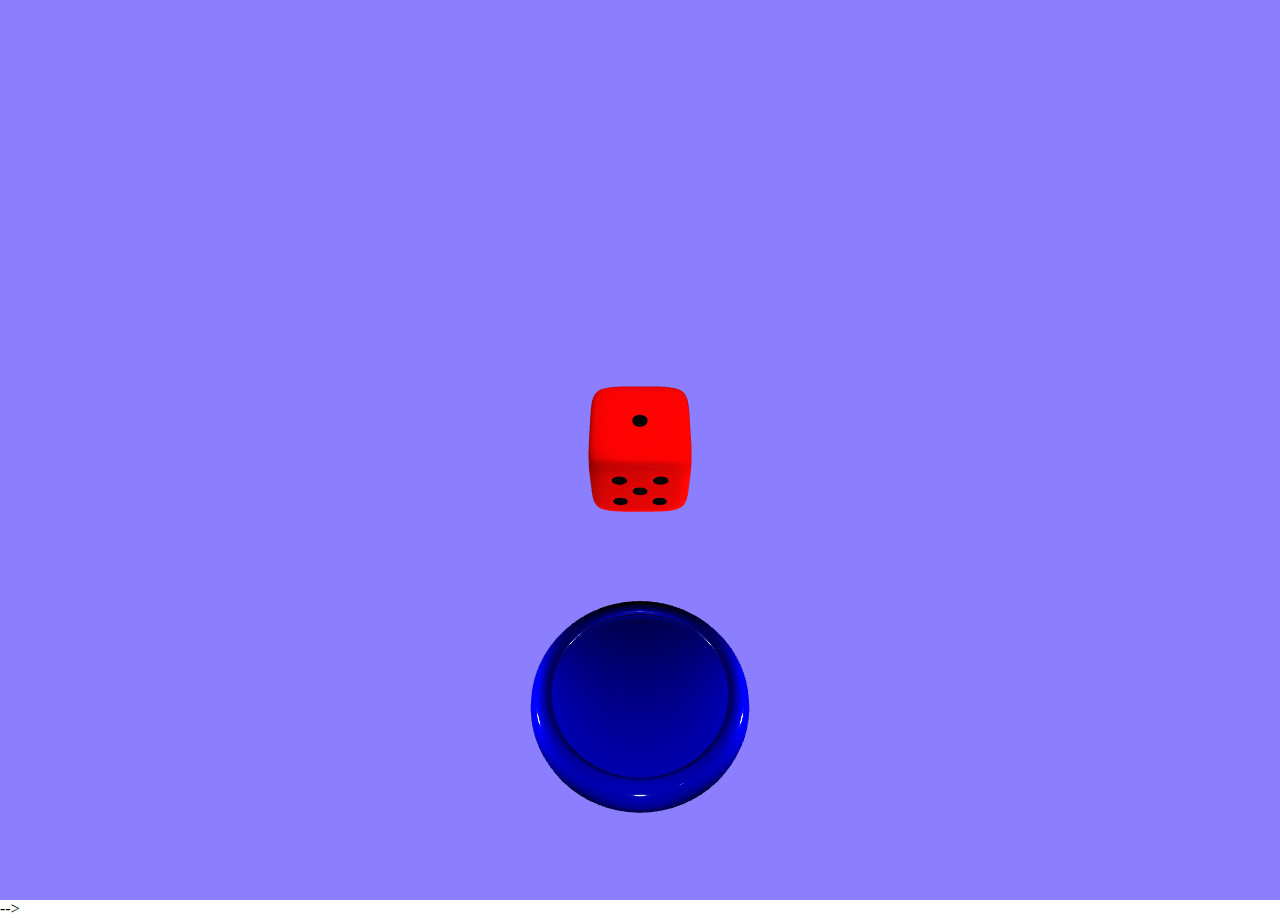
==== index.html @ f96b1fe7 "Creation of the tray with the BLENDER software.Set up the stage with ambient lights.Raycaster progra" ====
<!DOCTYPE html>
<html lang="fr">

<head>
    <meta charset="UTF-8">
    <meta http-equiv="X-UA-Compatible" content="IE=edge">
    <meta name="viewport" content="width=device-width, initial-scale=1.0">
    <link rel="shortcut icon" href="favicon.ico" type="image/x-icon">
    <title>Toto dice games</title>
    <link rel="stylesheet" href="style.css">

</head>
<div id="player1">

</div>
<div id="player2"></div>
<!-- <button id="bouton">ROLL DICE</button> -->
<!-- <div class="carrer carrer3"></div> -->

<div class="box">
    <canvas id="canvas"></canvas>
</div>


<audio class="audio" src="resources\sound\Dice-roll-MP3.mp3"></audio>
<audio class="audio" src="resources\sound\TOONBoingCartoon-MP3.mp3"></audio>
<audio class="audio" src="resources\sound\poin-poin-poiiiiiiin-MP3.mp3"></audio>
<audio class="audio" src="resources\sound\switch-players-MP3.mp3"></audio>


<source class="myAudio" src="resources\sound\Dice-roll-MP3.mp3" type="audio/ogg"> -->

<!-- Three.js library -->
<script src="resources\ThreeJs\three.min.js"></script>
<!-- GLTFLoader.js source -->
<script src="resources\ThreeJs\GLTFLoader.js"></script>
<!-- GUI pour contrôler les objets et avoir la reference position source -->
<script src="resources\Dat_control\dat.gui.min.js"></script>
<!-- GSAP Animation control -->
<script src="resources\JqueryJs\gsap.min.js"></script>
<script src="resources\JqueryJs\CustomEase.min.js"></script>
<!-- programme Jquery -->
<script src="resources\JqueryJs\Jquery.min.js"></script>
<!-- programme Jquery.Velocity -->
<script src="resources\JqueryJs\velocity.min.js"></script>
<!-- programme Jquery.Velocity.ui -->
<script src="resources\JqueryJs\velocity.ui.min.js"></script>
<!-- programme JavaScript -->
<script src="main.js"></script>

</body>

</html>
---- style.css ----
body {
    margin: 0;
    overflow: hidden;
}

.box {
    display: flex;
    justify-content: center;
    align-items: center;
    width: 100vw;
    height: 100vh;
    background: rgb(140, 127, 255);
}


/* #canvas {
    border-radius: 50%;
    background: rgb(90, 0, 78);
    transform: rotateY(75deg);
} */

#bouton {
    position: absolute;
    bottom: 0.5em;
    left: 0.5em;
    width: 3.5em;
    height: auto;
    padding: 0.5em;
    border-radius: 1.2em;
    font-size: 2em;
    background-color: blanchedalmond;
    color: rgb(0, 0, 161);
}

#bouton:hover {
    background-color: rgb(255, 196, 107);
    transition: 0.8s;
}

.carrer {
    position: absolute;
    top: 5em;
    left: 5em;
    background-color: #40e22b;
    width: 5em;
    height: 5em;
}

.carrer2 {
    position: absolute;
    top: 5em;
    left: 5em;
    background-color: #e22bd3;
    width: 5em;
    height: 5em;
}
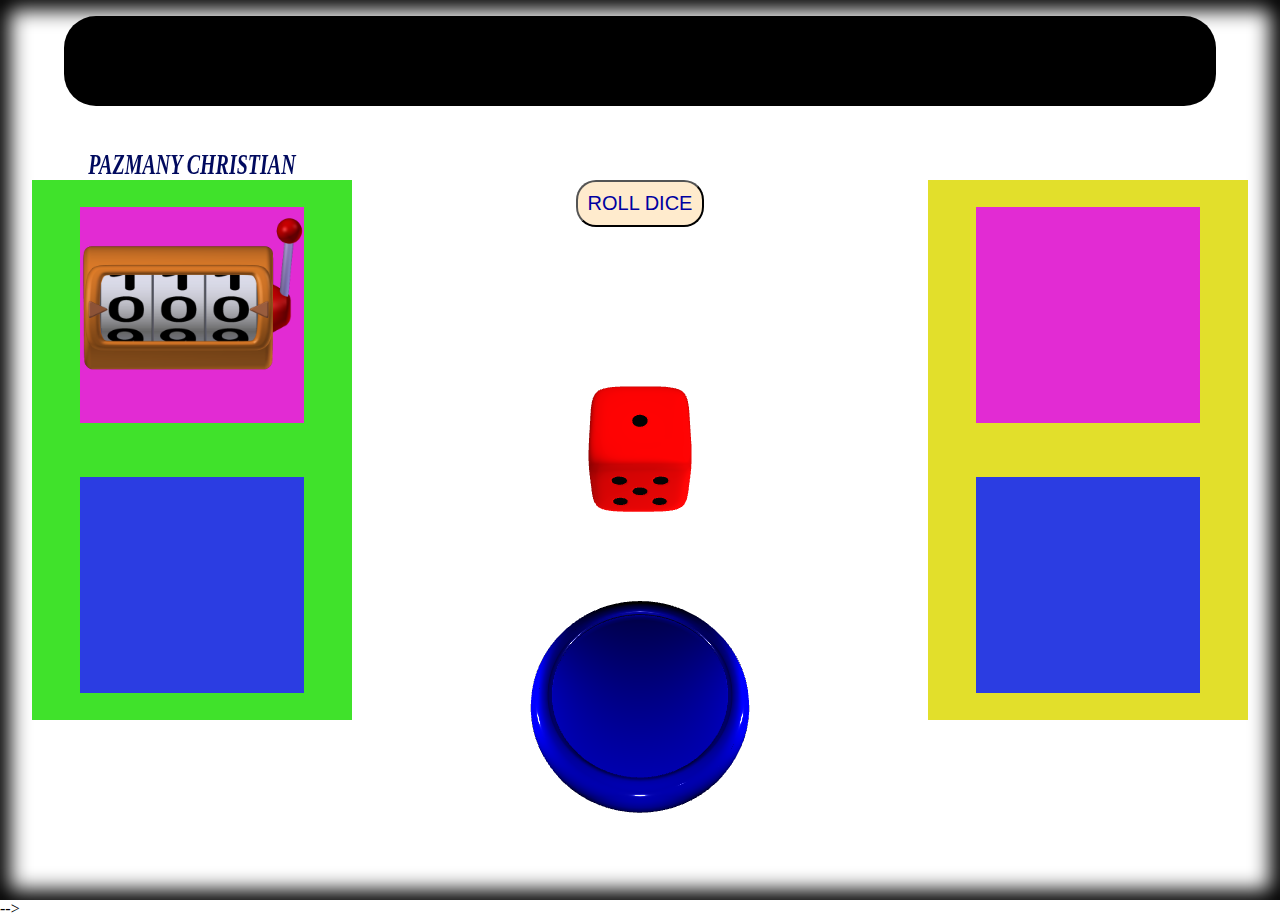
==== commit c4cb53db: "Creation of the gif file for the jackpot animation." ====
--- a/index.html
+++ b/index.html
@@ -10,15 +10,30 @@
     <link rel="stylesheet" href="style.css">
 
 </head>
-<div id="player1">
+<div class="box">
+    <div class="header"></div>
+    <div id="player1">
+        <div id="total1">
+            <p>PAZMANY CHRISTIAN</p>
+            <img id="numberPl1" src="image\Image 000.png">
+            <img id="startPl1" src="image\Image.png">
+        </div>
 
-</div>
-<div id="player2"></div>
-<!-- <button id="bouton">ROLL DICE</button> -->
-<!-- <div class="carrer carrer3"></div> -->
+        <div id="cumule1"></div>
 
-<div class="box">
+    </div>
+    <div id="player2">
+        <div id="total2"><img id="animFix" src=""></div>
+        <div id="cumule2"></div>
+    </div>
+
+    <div class="btn">
+        <button id="bouton">ROLL DICE</button>
+    </div>
+
     <canvas id="canvas"></canvas>
+
+
 </div>
 
 
@@ -26,9 +41,15 @@
 <audio class="audio" src="resources\sound\TOONBoingCartoon-MP3.mp3"></audio>
 <audio class="audio" src="resources\sound\poin-poin-poiiiiiiin-MP3.mp3"></audio>
 <audio class="audio" src="resources\sound\switch-players-MP3.mp3"></audio>
+<audio class="audio" src="resources\sound\mechanismEngaged.mp3"></audio>
+<audio class="audio" src="resources\sound\mechanismRolling.mp3"></audio>
+<audio class="audio" src="resources\sound\mechanismLocks.mp3"></audio>
+
 
 
 <source class="myAudio" src="resources\sound\Dice-roll-MP3.mp3" type="audio/ogg"> -->
+
+
 
 <!-- Three.js library -->
 <script src="resources\ThreeJs\three.min.js"></script>
--- a/style.css
+++ b/style.css
@@ -1,6 +1,7 @@
 body {
+    overflow: hidden;
     margin: 0;
-    overflow: hidden;
+    padding: 0;
 }
 
 .box {
@@ -9,34 +10,160 @@
     align-items: center;
     width: 100vw;
     height: 100vh;
-    background: rgb(140, 127, 255);
+    box-shadow: inset 0px 0px 20px 10px #000000;
+}
+
+.header {
+    position: absolute;
+    top: 1em;
+    width: 90%;
+    height: 10%;
+    border-radius: 2em;
+    background-color: black;
+}
+
+#canvas {
+    /* position: absolute; */
+    /* bottom: 0%; */
+}
+
+.animationBox {
+    position: absolute;
+    left: -10%;
+    background-color: #40e22b;
+}
+
+#player1,
+#player2 {
+    display: flex;
+    flex-direction: column;
+    justify-content: space-around;
+    align-items: center;
+    position: absolute;
+    top: 20%;
+    width: 25%;
+    height: 60%;
+}
+
+#animAct {}
+
+#numberPl1 {
+    position: absolute;
+    z-index: 2;
+    max-width: 70%;
+    max-height: 70%;
+    margin: 0;
+    padding: 0;
+}
+
+#startPl1 {
+    position: absolute;
+    z-index: 1;
+    max-width: 70%;
+    max-height: 70%;
+    margin: 0;
+    padding: 0;
 }
 
 
-/* #canvas {
-    border-radius: 50%;
-    background: rgb(90, 0, 78);
-    transform: rotateY(75deg);
+/* #animPl1 {
+    position: absolute;
+    z-index: 0;
+    max-width: 70%;   
+    max-height: 70%;  
+    margin: 0; 
+    padding: 0;
 } */
 
+p {
+    position: absolute;
+    /* z-index: 2;  */
+    top: -5%;
+    font-style: italic;
+    font-weight: 900;
+    /* background-color: #2b3de2; */
+    text-align: center;
+    color: #010a5e;
+    margin: 0;
+    padding: 0;
+    font-size: clamp(1px, 3vw, 20px);
+    transform: scaleY(1.5);
+}
+
+#player1 {
+    left: 2em;
+    background: #40e22b;
+}
+
+#total1,
+#total2 {
+    display: flex;
+    flex-direction: column;
+    justify-content: center;
+    align-items: center;
+    background-color: #e22bd3;
+    width: 70%;
+    height: 40%;
+}
+
+#cumule1,
+#cumule2 {
+    background-color: #2b3de2;
+    width: 70%;
+    height: 40%;
+}
+
+
+/* .total2 {
+    width: 100%;
+    height: 100%;
+    background-position: center;
+    background-size: contain;
+    background-repeat: no-repeat;
+} */
+
+.total1 {
+    background-color: #010a5e;
+    box-sizing: content-box;
+    width: 100%;
+}
+
+#total2 {
+    /* background-image: url("image/Image 000.png"); */
+    background-size: 100%;
+    background-repeat: no-repeat;
+}
+
+
+}
+#cumule1 {}
+#cumule2 {}
+#player2 {
+    right: 2em;
+    background: #e2df2b;
+    /* position: absolute; */
+    /* top: 2em; */
+    /* width: 30%;
+    height: 50%;  */
+}
+.btn {
+    position: absolute;
+    top: 20%;
+    /* border: black solid 0.2em;
+    background-color: #e22bd3; */
+}
 #bouton {
-    position: absolute;
-    bottom: 0.5em;
-    left: 0.5em;
-    width: 3.5em;
-    height: auto;
+    border-radius: 1em;
     padding: 0.5em;
-    border-radius: 1.2em;
-    font-size: 2em;
+    font-size: clamp(1px, 3vw, 20px);
     background-color: blanchedalmond;
     color: rgb(0, 0, 161);
 }
 
-#bouton:hover {
+/* #bouton:hover {
     background-color: rgb(255, 196, 107);
     transition: 0.8s;
-}
-
+} */
 .carrer {
     position: absolute;
     top: 5em;
@@ -44,8 +171,8 @@
     background-color: #40e22b;
     width: 5em;
     height: 5em;
+    visibility: hidden;
 }
-
 .carrer2 {
     position: absolute;
     top: 5em;
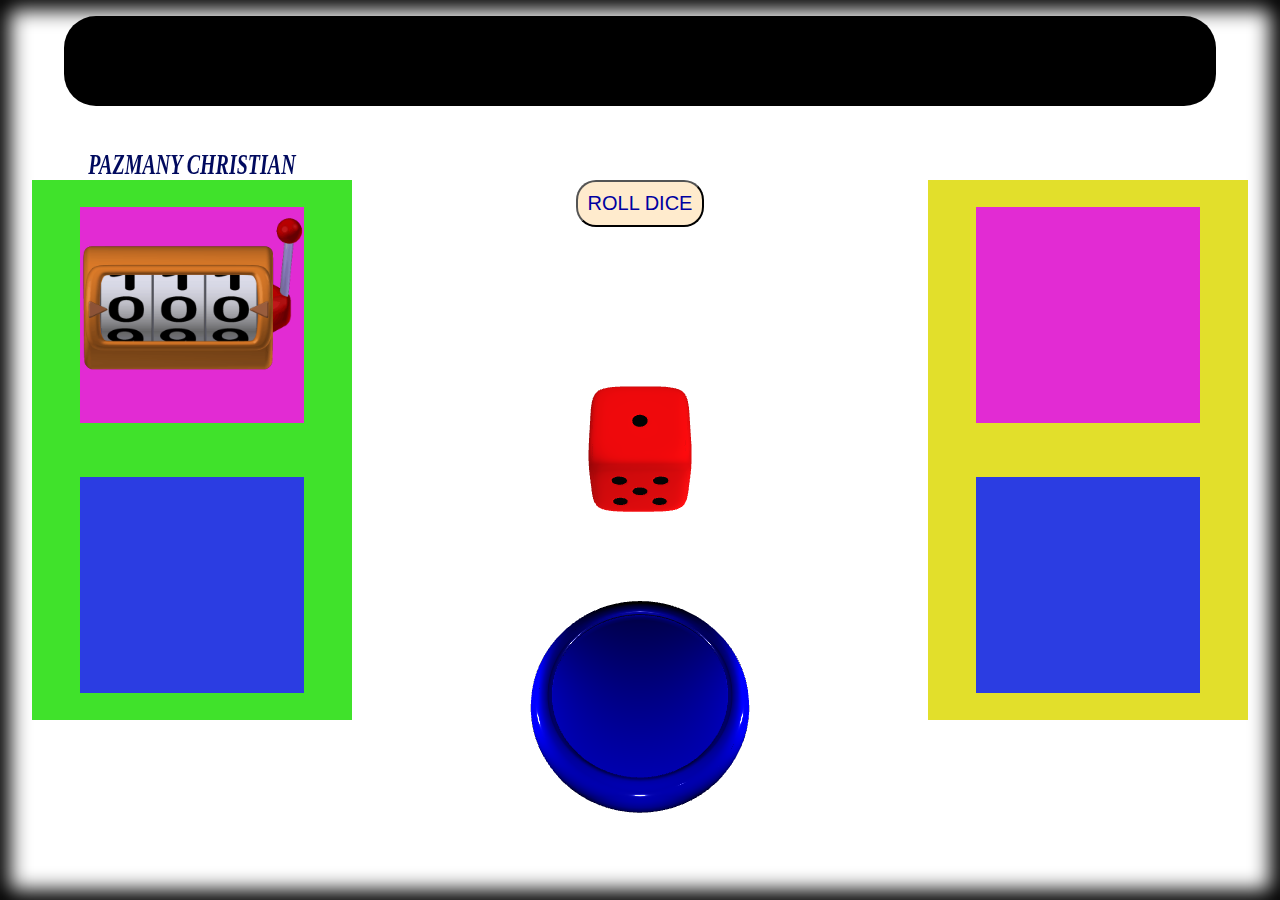
==== commit 75acaeeb: "Javascript programming for synchronizing the jackpot animation" ====
--- a/index.html
+++ b/index.html
@@ -5,69 +5,56 @@
     <meta charset="UTF-8">
     <meta http-equiv="X-UA-Compatible" content="IE=edge">
     <meta name="viewport" content="width=device-width, initial-scale=1.0">
-    <link rel="shortcut icon" href="favicon.ico" type="image/x-icon">
+    <link rel="shortcut icon" href="flavicon.png" type="image/x-icon">
     <title>Toto dice games</title>
     <link rel="stylesheet" href="style.css">
+</head>
 
-</head>
-<div class="box">
-    <div class="header"></div>
-    <div id="player1">
-        <div id="total1">
-            <p>PAZMANY CHRISTIAN</p>
-            <img id="numberPl1" src="image\Image 000.png">
-            <img id="startPl1" src="image\Image.png">
+<body>
+
+    <div class="box">
+        <div class="header"></div>
+        <div id="player1">
+            <div id="total1">
+                <p>PAZMANY CHRISTIAN</p>
+                <img id="numberPl1" src="image\Image 000.png">
+                <img id="startPl1" src="image\Image.png">
+            </div>
+
+            <div id="cumule1"></div>
+
+        </div>
+        <div id="player2">
+            <div id="total2"><img id="animFix" src=""></div>
+            <div id="cumule2"></div>
         </div>
 
-        <div id="cumule1"></div>
+        <div class="btn">
+            <button id="bouton">ROLL DICE</button>
+        </div>
+
+        <canvas id="canvas"></canvas>
+
 
     </div>
-    <div id="player2">
-        <div id="total2"><img id="animFix" src=""></div>
-        <div id="cumule2"></div>
-    </div>
-
-    <div class="btn">
-        <button id="bouton">ROLL DICE</button>
-    </div>
-
-    <canvas id="canvas"></canvas>
 
 
-</div>
+    <audio class="audio" src="sound\Dice-roll-MP3.mp3"></audio>
+    <audio class="audio" src="sound\TOONBoingCartoon-MP3.mp3"></audio>
+    <audio class="audio" src="sound\poin-poin-poiiiiiiin-MP3.mp3"></audio>
+    <audio class="audio" src="sound\switch-players-MP3.mp3"></audio>
+    <audio class="audio" src="sound\mechanismEngaged.mp3"></audio>
+    <audio class="audio" src="sound\mechanismRolling.mp3"></audio>
+    <audio class="audio" src="sound\mechanismLocks.mp3"></audio>
 
-
-<audio class="audio" src="resources\sound\Dice-roll-MP3.mp3"></audio>
-<audio class="audio" src="resources\sound\TOONBoingCartoon-MP3.mp3"></audio>
-<audio class="audio" src="resources\sound\poin-poin-poiiiiiiin-MP3.mp3"></audio>
-<audio class="audio" src="resources\sound\switch-players-MP3.mp3"></audio>
-<audio class="audio" src="resources\sound\mechanismEngaged.mp3"></audio>
-<audio class="audio" src="resources\sound\mechanismRolling.mp3"></audio>
-<audio class="audio" src="resources\sound\mechanismLocks.mp3"></audio>
-
-
-
-<source class="myAudio" src="resources\sound\Dice-roll-MP3.mp3" type="audio/ogg"> -->
-
-
-
-<!-- Three.js library -->
-<script src="resources\ThreeJs\three.min.js"></script>
-<!-- GLTFLoader.js source -->
-<script src="resources\ThreeJs\GLTFLoader.js"></script>
-<!-- GUI pour contrôler les objets et avoir la reference position source -->
-<script src="resources\Dat_control\dat.gui.min.js"></script>
-<!-- GSAP Animation control -->
-<script src="resources\JqueryJs\gsap.min.js"></script>
-<script src="resources\JqueryJs\CustomEase.min.js"></script>
-<!-- programme Jquery -->
-<script src="resources\JqueryJs\Jquery.min.js"></script>
-<!-- programme Jquery.Velocity -->
-<script src="resources\JqueryJs\velocity.min.js"></script>
-<!-- programme Jquery.Velocity.ui -->
-<script src="resources\JqueryJs\velocity.ui.min.js"></script>
-<!-- programme JavaScript -->
-<script src="main.js"></script>
+    <!-- Three.js library -->
+    <script src="ThreeJs\three.min.js"></script>
+    <!-- GLTFLoader.js source -->
+    <script src="ThreeJs\GLTFLoader.min.js"></script>
+    <!-- GSAP Animation control -->
+    <script src="ThreeJs\gsap.min.js"></script>
+    <!-- programme JavaScript -->
+    <script src="main.js"></script>
 
 </body>
 
--- a/style.css
+++ b/style.css
@@ -134,10 +134,10 @@
     background-repeat: no-repeat;
 }
 
+#cumule1 {}
 
-}
-#cumule1 {}
 #cumule2 {}
+
 #player2 {
     right: 2em;
     background: #e2df2b;
@@ -146,12 +146,14 @@
     /* width: 30%;
     height: 50%;  */
 }
+
 .btn {
     position: absolute;
     top: 20%;
     /* border: black solid 0.2em;
     background-color: #e22bd3; */
 }
+
 #bouton {
     border-radius: 1em;
     padding: 0.5em;
@@ -160,10 +162,12 @@
     color: rgb(0, 0, 161);
 }
 
+
 /* #bouton:hover {
     background-color: rgb(255, 196, 107);
     transition: 0.8s;
 } */
+
 .carrer {
     position: absolute;
     top: 5em;
@@ -173,6 +177,7 @@
     height: 5em;
     visibility: hidden;
 }
+
 .carrer2 {
     position: absolute;
     top: 5em;
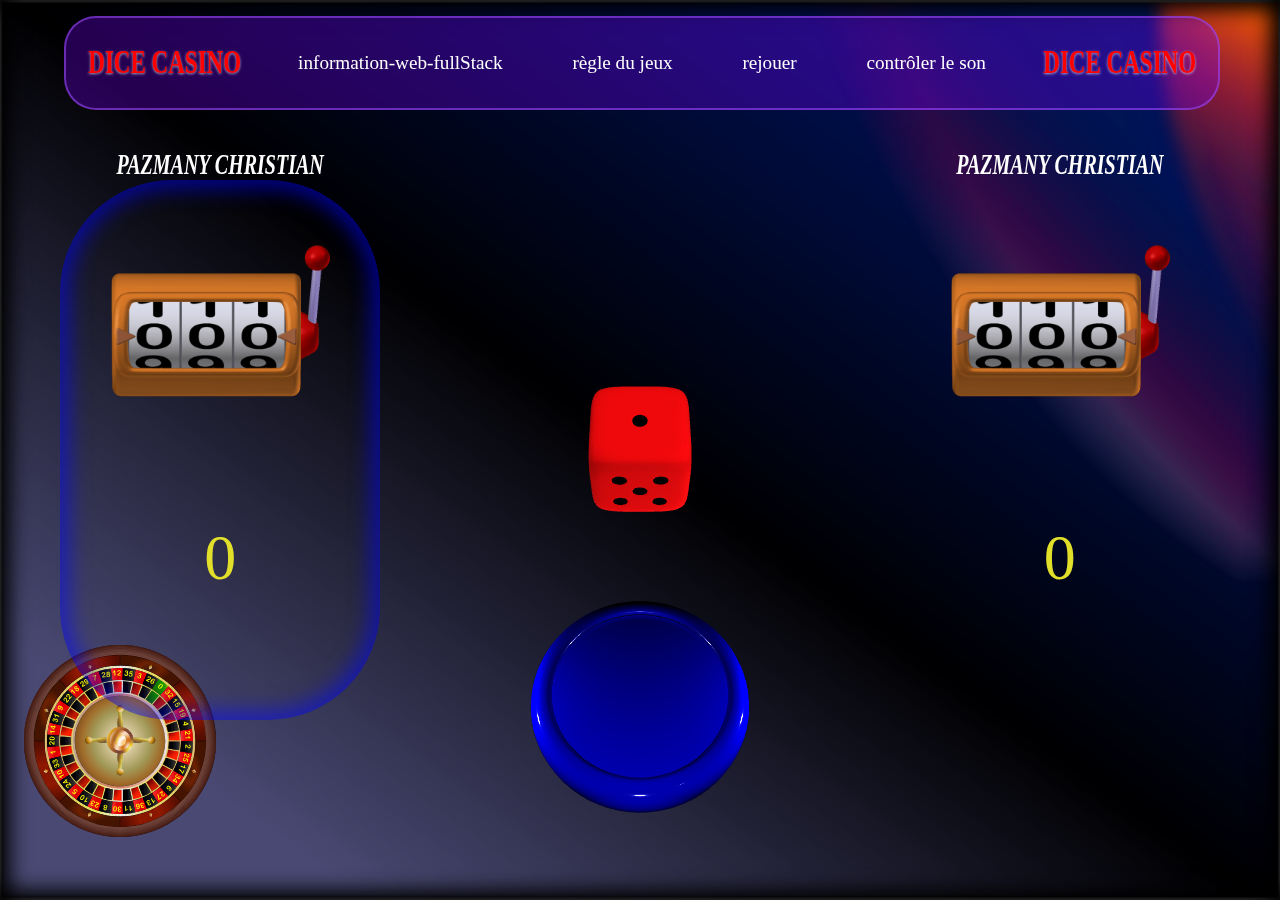
==== commit 16156a83: "Major modification in javascript programming read README.MD" ====
--- a/index.html
+++ b/index.html
@@ -7,36 +7,68 @@
     <meta name="viewport" content="width=device-width, initial-scale=1.0">
     <link rel="shortcut icon" href="flavicon.png" type="image/x-icon">
     <title>Toto dice games</title>
+    <link rel="preload" href="style.css" as="style">
+    <link rel="preload" href="main.js" as="script">
     <link rel="stylesheet" href="style.css">
+
 </head>
 
 <body>
+    <div class="container">
+        <div class="box">
+            <div class="header">
+                <lo class="header_lo">
+                    <li>DICE CASINO</li>
+                    <li>information-web-fullStack</li>
+                    <li>règle du jeux</li>
+                    <li>rejouer</li>
+                    <li>contrôler le son</li>
+                    <li>DICE CASINO</li>
+                </lo>
+            </div>
+            <div id="player1">
+                <div id="total1">
+                    <p class="name name1">PAZMANY CHRISTIAN</p>
+                    <img id="numberPl1" src="image\Image 000.png">
+                    <img id="startPl1" src="image\Image.png">
+                </div>
 
-    <div class="box">
-        <div class="header"></div>
-        <div id="player1">
-            <div id="total1">
-                <p>PAZMANY CHRISTIAN</p>
-                <img id="numberPl1" src="image\Image 000.png">
-                <img id="startPl1" src="image\Image.png">
+                <div id="cumulPL1">
+                    <div id="valuePL1"></div>
+                </div>
+
+            </div>
+            <div class="containerRoulette"><img class="roulette" src="vecteur\roulette_exterieur.svg" alt=""><img class="centre_roulette" src="vecteur\roulette_centre.svg" alt="">
             </div>
 
-            <div id="cumule1"></div>
+            <div id="focusPlay"></div>
 
+            <div id="player2">
+                <div id="total2">
+                    <p class="name name2">PAZMANY CHRISTIAN</p>
+                    <img id="numberPl2" src="image\Image 000.png">
+                    <img id="startPl2" src="image\Image.png">
+                </div>
+
+                <div id="cumulPL2">
+                    <div id="valuePL2"></div>
+                </div>
+            </div>
         </div>
-        <div id="player2">
-            <div id="total2"><img id="animFix" src=""></div>
-            <div id="cumule2"></div>
-        </div>
+        <!-- <div id="containerFocus">
+            <div id="focusPlay"></div>
+        </div> -->
 
-        <div class="btn">
+        <!-- <div class="btn">
             <button id="bouton">ROLL DICE</button>
-        </div>
+        </div> -->
 
         <canvas id="canvas"></canvas>
 
 
     </div>
+
+
 
 
     <audio class="audio" src="sound\Dice-roll-MP3.mp3"></audio>
@@ -51,10 +83,12 @@
     <script src="ThreeJs\three.min.js"></script>
     <!-- GLTFLoader.js source -->
     <script src="ThreeJs\GLTFLoader.min.js"></script>
+    <!-- GUI pour contrôler les objets et avoir la reference position source -->
+    <script src="ThreeJs\dat.gui.min.js"></script>
     <!-- GSAP Animation control -->
     <script src="ThreeJs\gsap.min.js"></script>
     <!-- programme JavaScript -->
-    <script src="main.js"></script>
+    <script src="main.js" defer></script>
 
 </body>
 
--- a/style.css
+++ b/style.css
@@ -4,50 +4,139 @@
     padding: 0;
 }
 
-.box {
+.container {
     display: flex;
     justify-content: center;
     align-items: center;
     width: 100vw;
     height: 100vh;
     box-shadow: inset 0px 0px 20px 10px #000000;
+    background-image: url("vecteur/fond.png");
+    background-repeat: no-repeat;
+    background-size: 100% 100%;
+}
+
+.box {
+    width: 100%;
+    height: 100%;
+}
+
+.containerRoulette {
+    position: absolute;
+    display: flex;
+    align-items: flex-end;
+    /* background-color: #40e22b; */
+    width: 100%;
+    height: 100%;
+}
+
+
+/* .centre_roulette:hover {
+    transform: scale(1.5) translate(30vw, -25vh);
+    transition:all 1s;
+}   */
+
+.roulette {
+    position: absolute;
+    width: 15vw;
+    height: 30vh;
+    margin: 1.5em;
+    /* opacity: 0.7;   */
+}
+
+.centre_roulette {
+    position: absolute;
+    width: 15vw;
+    height: 30vh;
+    margin: 1.5em;
 }
 
 .header {
     position: absolute;
+    margin: 0 5%;
+    display: flex;
+    align-items: center;
     top: 1em;
     width: 90%;
     height: 10%;
     border-radius: 2em;
-    background-color: black;
+    background-color: rgba(117, 0, 252, 0.315);
+    border: #9d4afc94 solid 0.15em;
+}
+
+.header_lo {
+    display: flex;
+    justify-content: space-around;
+    width: 100%;
+    color: #ffffff;
+    list-style: none;
+    font-size: 1.5vw;
+    /* font-style: italic;  */
+}
+
+.header_lo li:nth-child(1),
+:nth-child(6) {
+    transform: scale(1.2, 1.7);
+    font-weight: 900;
+    color: red;
+    text-shadow: #ffffffa8 0em 0.02em 0.1em;
 }
 
 #canvas {
-    /* position: absolute; */
-    /* bottom: 0%; */
+    margin: 0;
+    padding: 0;
 }
 
-.animationBox {
+#focusPlay {
     position: absolute;
-    left: -10%;
-    background-color: #40e22b;
+    display: flex;
+    left: 4.7vw;
+    z-index: 1;
+    border-radius: 7em;
+    box-shadow: inset 0px 0px 20px 10px #0004ff81;
+    /* box-shadow: inset 0px 0px 20px 10px #000000; */
+}
+
+.name {
+    position: absolute;
+    /* z-index: 2;  */
+    top: -5%;
+    font-style: italic;
+    font-weight: 900;
+    /* background-color: #2b3de2; */
+    text-align: center;
+    color: #ffffff;
+    margin: 0;
+    padding: 0;
+    font-size: clamp(1px, 3vw, 20px);
+    transform: scaleY(1.5);
 }
 
 #player1,
-#player2 {
+#player2,
+#focusPlay {
     display: flex;
     flex-direction: column;
-    justify-content: space-around;
+    justify-content: center;
     align-items: center;
     position: absolute;
     top: 20%;
-    width: 25%;
-    height: 60%;
+    width: 25vw;
+    height: 60vh;
 }
 
-#animAct {}
+#player1 {
+    left: 4.7vw;
+    /* background: #40e22b; */
+}
 
-#numberPl1 {
+#player2 {
+    right: 4.7vw;
+    /* background: #e2df2b; */
+}
+
+#numberPl1,
+#numberPl2 {
     position: absolute;
     z-index: 2;
     max-width: 70%;
@@ -56,7 +145,8 @@
     padding: 0;
 }
 
-#startPl1 {
+#startPl1,
+#startPl2 {
     position: absolute;
     z-index: 1;
     max-width: 70%;
@@ -65,93 +155,38 @@
     padding: 0;
 }
 
-
-/* #animPl1 {
-    position: absolute;
-    z-index: 0;
-    max-width: 70%;   
-    max-height: 70%;  
-    margin: 0; 
-    padding: 0;
-} */
-
-p {
-    position: absolute;
-    /* z-index: 2;  */
-    top: -5%;
-    font-style: italic;
-    font-weight: 900;
-    /* background-color: #2b3de2; */
-    text-align: center;
-    color: #010a5e;
-    margin: 0;
-    padding: 0;
-    font-size: clamp(1px, 3vw, 20px);
-    transform: scaleY(1.5);
-}
-
-#player1 {
-    left: 2em;
-    background: #40e22b;
-}
-
 #total1,
 #total2 {
     display: flex;
     flex-direction: column;
     justify-content: center;
     align-items: center;
-    background-color: #e22bd3;
+    /* background-color: #e22bd3; */
     width: 70%;
     height: 40%;
 }
 
-#cumule1,
-#cumule2 {
-    background-color: #2b3de2;
+#cumulPL1,
+#cumulPL2 {
+    display: flex;
+    justify-content: center;
+    align-items: center;
+    /* background-color: #2b3de2; */
     width: 70%;
     height: 40%;
 }
 
-
-/* .total2 {
-    width: 100%;
-    height: 100%;
-    background-position: center;
-    background-size: contain;
-    background-repeat: no-repeat;
-} */
-
-.total1 {
-    background-color: #010a5e;
-    box-sizing: content-box;
-    width: 100%;
-}
-
-#total2 {
-    /* background-image: url("image/Image 000.png"); */
-    background-size: 100%;
-    background-repeat: no-repeat;
-}
-
-#cumule1 {}
-
-#cumule2 {}
-
-#player2 {
-    right: 2em;
-    background: #e2df2b;
-    /* position: absolute; */
-    /* top: 2em; */
-    /* width: 30%;
-    height: 50%;  */
+#valuePL1,
+#valuePL2 {
+    font-size: 4em;
+    color: #e2df2b;
+    font-family: Georgia, "Times New Roman", Times, serif;
+    text-align: center;
 }
 
 .btn {
     position: absolute;
     top: 20%;
-    /* border: black solid 0.2em;
-    background-color: #e22bd3; */
 }
 
 #bouton {
@@ -160,29 +195,4 @@
     font-size: clamp(1px, 3vw, 20px);
     background-color: blanchedalmond;
     color: rgb(0, 0, 161);
-}
-
-
-/* #bouton:hover {
-    background-color: rgb(255, 196, 107);
-    transition: 0.8s;
-} */
-
-.carrer {
-    position: absolute;
-    top: 5em;
-    left: 5em;
-    background-color: #40e22b;
-    width: 5em;
-    height: 5em;
-    visibility: hidden;
-}
-
-.carrer2 {
-    position: absolute;
-    top: 5em;
-    left: 5em;
-    background-color: #e22bd3;
-    width: 5em;
-    height: 5em;
 }--- a/style.css
+++ b/style.css
@@ -4,50 +4,139 @@
     padding: 0;
 }
 
-.box {
+.container {
     display: flex;
     justify-content: center;
     align-items: center;
     width: 100vw;
     height: 100vh;
     box-shadow: inset 0px 0px 20px 10px #000000;
+    background-image: url("vecteur/fond.png");
+    background-repeat: no-repeat;
+    background-size: 100% 100%;
+}
+
+.box {
+    width: 100%;
+    height: 100%;
+}
+
+.containerRoulette {
+    position: absolute;
+    display: flex;
+    align-items: flex-end;
+    /* background-color: #40e22b; */
+    width: 100%;
+    height: 100%;
+}
+
+
+/* .centre_roulette:hover {
+    transform: scale(1.5) translate(30vw, -25vh);
+    transition:all 1s;
+}   */
+
+.roulette {
+    position: absolute;
+    width: 15vw;
+    height: 30vh;
+    margin: 1.5em;
+    /* opacity: 0.7;   */
+}
+
+.centre_roulette {
+    position: absolute;
+    width: 15vw;
+    height: 30vh;
+    margin: 1.5em;
 }
 
 .header {
     position: absolute;
+    margin: 0 5%;
+    display: flex;
+    align-items: center;
     top: 1em;
     width: 90%;
     height: 10%;
     border-radius: 2em;
-    background-color: black;
+    background-color: rgba(117, 0, 252, 0.315);
+    border: #9d4afc94 solid 0.15em;
+}
+
+.header_lo {
+    display: flex;
+    justify-content: space-around;
+    width: 100%;
+    color: #ffffff;
+    list-style: none;
+    font-size: 1.5vw;
+    /* font-style: italic;  */
+}
+
+.header_lo li:nth-child(1),
+:nth-child(6) {
+    transform: scale(1.2, 1.7);
+    font-weight: 900;
+    color: red;
+    text-shadow: #ffffffa8 0em 0.02em 0.1em;
 }
 
 #canvas {
-    /* position: absolute; */
-    /* bottom: 0%; */
+    margin: 0;
+    padding: 0;
 }
 
-.animationBox {
+#focusPlay {
     position: absolute;
-    left: -10%;
-    background-color: #40e22b;
+    display: flex;
+    left: 4.7vw;
+    z-index: 1;
+    border-radius: 7em;
+    box-shadow: inset 0px 0px 20px 10px #0004ff81;
+    /* box-shadow: inset 0px 0px 20px 10px #000000; */
+}
+
+.name {
+    position: absolute;
+    /* z-index: 2;  */
+    top: -5%;
+    font-style: italic;
+    font-weight: 900;
+    /* background-color: #2b3de2; */
+    text-align: center;
+    color: #ffffff;
+    margin: 0;
+    padding: 0;
+    font-size: clamp(1px, 3vw, 20px);
+    transform: scaleY(1.5);
 }
 
 #player1,
-#player2 {
+#player2,
+#focusPlay {
     display: flex;
     flex-direction: column;
-    justify-content: space-around;
+    justify-content: center;
     align-items: center;
     position: absolute;
     top: 20%;
-    width: 25%;
-    height: 60%;
+    width: 25vw;
+    height: 60vh;
 }
 
-#animAct {}
+#player1 {
+    left: 4.7vw;
+    /* background: #40e22b; */
+}
 
-#numberPl1 {
+#player2 {
+    right: 4.7vw;
+    /* background: #e2df2b; */
+}
+
+#numberPl1,
+#numberPl2 {
     position: absolute;
     z-index: 2;
     max-width: 70%;
@@ -56,7 +145,8 @@
     padding: 0;
 }
 
-#startPl1 {
+#startPl1,
+#startPl2 {
     position: absolute;
     z-index: 1;
     max-width: 70%;
@@ -65,93 +155,38 @@
     padding: 0;
 }
 
-
-/* #animPl1 {
-    position: absolute;
-    z-index: 0;
-    max-width: 70%;   
-    max-height: 70%;  
-    margin: 0; 
-    padding: 0;
-} */
-
-p {
-    position: absolute;
-    /* z-index: 2;  */
-    top: -5%;
-    font-style: italic;
-    font-weight: 900;
-    /* background-color: #2b3de2; */
-    text-align: center;
-    color: #010a5e;
-    margin: 0;
-    padding: 0;
-    font-size: clamp(1px, 3vw, 20px);
-    transform: scaleY(1.5);
-}
-
-#player1 {
-    left: 2em;
-    background: #40e22b;
-}
-
 #total1,
 #total2 {
     display: flex;
     flex-direction: column;
     justify-content: center;
     align-items: center;
-    background-color: #e22bd3;
+    /* background-color: #e22bd3; */
     width: 70%;
     height: 40%;
 }
 
-#cumule1,
-#cumule2 {
-    background-color: #2b3de2;
+#cumulPL1,
+#cumulPL2 {
+    display: flex;
+    justify-content: center;
+    align-items: center;
+    /* background-color: #2b3de2; */
     width: 70%;
     height: 40%;
 }
 
-
-/* .total2 {
-    width: 100%;
-    height: 100%;
-    background-position: center;
-    background-size: contain;
-    background-repeat: no-repeat;
-} */
-
-.total1 {
-    background-color: #010a5e;
-    box-sizing: content-box;
-    width: 100%;
-}
-
-#total2 {
-    /* background-image: url("image/Image 000.png"); */
-    background-size: 100%;
-    background-repeat: no-repeat;
-}
-
-#cumule1 {}
-
-#cumule2 {}
-
-#player2 {
-    right: 2em;
-    background: #e2df2b;
-    /* position: absolute; */
-    /* top: 2em; */
-    /* width: 30%;
-    height: 50%;  */
+#valuePL1,
+#valuePL2 {
+    font-size: 4em;
+    color: #e2df2b;
+    font-family: Georgia, "Times New Roman", Times, serif;
+    text-align: center;
 }
 
 .btn {
     position: absolute;
     top: 20%;
-    /* border: black solid 0.2em;
-    background-color: #e22bd3; */
 }
 
 #bouton {
@@ -160,29 +195,4 @@
     font-size: clamp(1px, 3vw, 20px);
     background-color: blanchedalmond;
     color: rgb(0, 0, 161);
-}
-
-
-/* #bouton:hover {
-    background-color: rgb(255, 196, 107);
-    transition: 0.8s;
-} */
-
-.carrer {
-    position: absolute;
-    top: 5em;
-    left: 5em;
-    background-color: #40e22b;
-    width: 5em;
-    height: 5em;
-    visibility: hidden;
-}
-
-.carrer2 {
-    position: absolute;
-    top: 5em;
-    left: 5em;
-    background-color: #e22bd3;
-    width: 5em;
-    height: 5em;
 }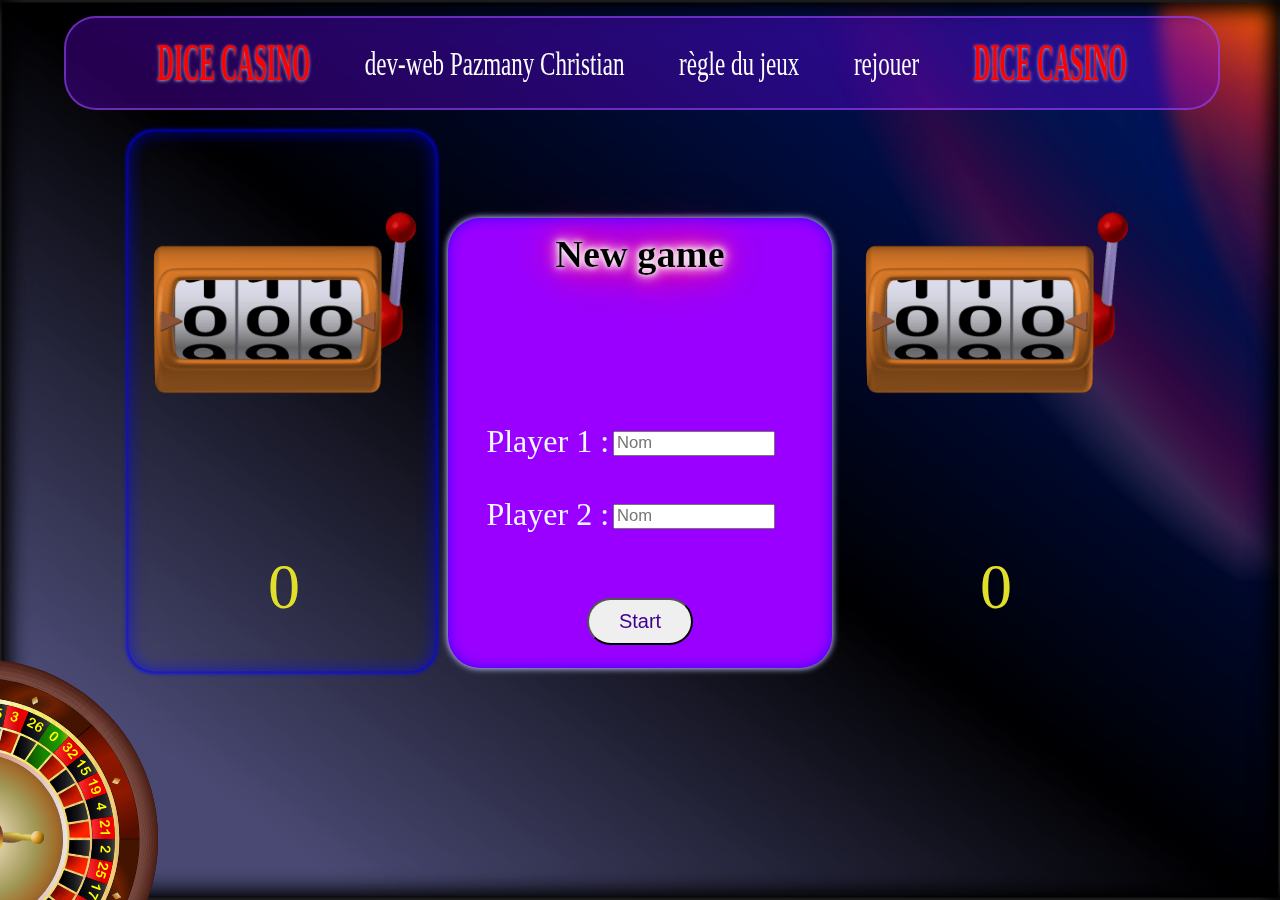
==== commit 646f71c9: "Major finalization of the responsif design and synchronization of animation and sound effects.Added " ====
--- a/index.html
+++ b/index.html
@@ -6,78 +6,77 @@
     <meta http-equiv="X-UA-Compatible" content="IE=edge">
     <meta name="viewport" content="width=device-width, initial-scale=1.0">
     <link rel="shortcut icon" href="flavicon.png" type="image/x-icon">
-    <title>Toto dice games</title>
-    <link rel="preload" href="style.css" as="style">
-    <link rel="preload" href="main.js" as="script">
+    <title>DICE-CASINO</title>
+    <link rel="stylesheet" href="new_game_player\style_rule.css">
+    <link rel="stylesheet" href="new_game_player\style_modal_new_game.css">
     <link rel="stylesheet" href="style.css">
-
 </head>
 
 <body>
-    <div class="container">
+    <div class="new-game-modal"></div>
+    <div class="rule-game-modal"></div>
+    <div class="container" oncontextmenu="return false;" onkeydown="return false;" onmousedown="return false;" onselectstart="return false" ondragstart="return false">
         <div class="box">
             <div class="header">
-                <lo class="header_lo">
-                    <li>DICE CASINO</li>
-                    <li>information-web-fullStack</li>
-                    <li>règle du jeux</li>
-                    <li>rejouer</li>
-                    <li>contrôler le son</li>
-                    <li>DICE CASINO</li>
-                </lo>
+                <div class="mobil-header-column">
+                    <lo class="mobile-header_lo">
+                        <li>DICE CASINO</li>
+                        <li>dev-web Pazmany Christian</li>
+                        <li id="rule">règle du jeux</li>
+                        <li id="replay">rejouer</li>
+                        <li>DICE CASINO</li>
+                    </lo>
+                </div>
             </div>
-            <div id="player1">
-                <div id="total1">
-                    <p class="name name1">PAZMANY CHRISTIAN</p>
-                    <img id="numberPl1" src="image\Image 000.png">
-                    <img id="startPl1" src="image\Image.png">
-                </div>
+            <div class="hidden1">
+                <div id="player1">
+                    <div id="total1">
+                        <p class="name name1"></p>
+                        <img id="numberPl1" src="image\Image 000.png">
+                        <img id="startPl1" src="image\Image.png">
+                    </div>
 
-                <div id="cumulPL1">
-                    <div id="valuePL1"></div>
+                    <div id="cumulPL1">
+                        <div id="valuePL1"></div>
+                    </div>
                 </div>
 
             </div>
-            <div class="containerRoulette"><img class="roulette" src="vecteur\roulette_exterieur.svg" alt=""><img class="centre_roulette" src="vecteur\roulette_centre.svg" alt="">
+            <canvas id="canvas"></canvas>
+            <div class="containerRoulette">
+                <p class="name_winner"></p>
+                <div class="boxRoulette"><img class="roulette" src="vecteur\roulette_exterieur.svg" alt=""><img class="centre_roulette" src="vecteur\roulette_centre.svg" alt=""></div>
             </div>
+            <div class="hidden2">
 
-            <div id="focusPlay"></div>
+                <div id="player2">
+                    <div id="total2">
+                        <p class="name name2"></p>
+                        <img id="numberPl2" src="image\Image 000.png">
+                        <img id="startPl2" src="image\Image.png">
+                    </div>
 
-            <div id="player2">
-                <div id="total2">
-                    <p class="name name2">PAZMANY CHRISTIAN</p>
-                    <img id="numberPl2" src="image\Image 000.png">
-                    <img id="startPl2" src="image\Image.png">
+                    <div id="cumulPL2">
+                        <div id="valuePL2"></div>
+                    </div>
                 </div>
+                <div id="focusPlay"></div>
 
-                <div id="cumulPL2">
-                    <div id="valuePL2"></div>
-                </div>
+
             </div>
         </div>
-        <!-- <div id="containerFocus">
-            <div id="focusPlay"></div>
-        </div> -->
-
-        <!-- <div class="btn">
-            <button id="bouton">ROLL DICE</button>
-        </div> -->
-
-        <canvas id="canvas"></canvas>
-
-
     </div>
-
-
-
 
     <audio class="audio" src="sound\Dice-roll-MP3.mp3"></audio>
     <audio class="audio" src="sound\TOONBoingCartoon-MP3.mp3"></audio>
     <audio class="audio" src="sound\poin-poin-poiiiiiiin-MP3.mp3"></audio>
-    <audio class="audio" src="sound\switch-players-MP3.mp3"></audio>
+    <audio class="audio" src="sound\player.mp3"></audio>
     <audio class="audio" src="sound\mechanismEngaged.mp3"></audio>
     <audio class="audio" src="sound\mechanismRolling.mp3"></audio>
     <audio class="audio" src="sound\mechanismLocks.mp3"></audio>
+    <audio class="audio" src="sound\the_sound_of_the_winner.mp3"></audio>
+    <audio class="audio" src="sound\Whoosh.mp3"></audio>
+    <audio class="audio" src="sound\button_click.mp3"></audio>
 
     <!-- Three.js library -->
     <script src="ThreeJs\three.min.js"></script>
@@ -87,8 +86,15 @@
     <script src="ThreeJs\dat.gui.min.js"></script>
     <!-- GSAP Animation control -->
     <script src="ThreeJs\gsap.min.js"></script>
+    <!-- programme JavaScript Modal Name-->
+    <script src="new_game_player\player_name_modal.js"></script>
+    <!-- programme JavaScript Modal Name-->
+    <!-- programme JavaScript Modale Règle du jeu-->
+    <script src="new_game_player\rule_modal.js"></script>
+    <!-- programme JavaScript Modale Règle du jeu-->
     <!-- programme JavaScript -->
-    <script src="main.js" defer></script>
+    <script src="main.js"></script>
+    <!-- programme JavaScript -->
 
 </body>
 
--- a/style.css
+++ b/style.css
@@ -1,90 +1,156 @@
+html {
+    height: auto;
+    max-width: 100%;
+    overflow: hidden;
+}
+
 body {
+    position: absolute;
     overflow: hidden;
     margin: 0;
-    padding: 0;
-}
-
-.container {
-    display: flex;
-    justify-content: center;
-    align-items: center;
     width: 100vw;
     height: 100vh;
+    display: block;
+    cursor: default;
+    user-select: none;
+    box-sizing: content-box;
+}
+
+.rule-game-modal {
+    position: absolute;
+    z-index: 3;
+    display: flex;
+    overflow-y: scroll;
+    justify-content: center;
+    align-items: center;
+    width: 100%;
+    height: 100%;
+    font-family: Georgia, "Times New Roman", Times, serif;
+    color: #f0f8ff;
+    visibility: hidden;
+    margin: 0;
+    padding: 0;
+    box-sizing: content-box;
+}
+
+.new-game-modal {
+    position: absolute;
+    z-index: 3;
+    display: flex;
+    overflow-y: scroll;
+    justify-content: center;
+    align-items: center;
+    width: 100%;
+    height: 100%;
+    visibility: hidden;
+    margin: 0;
+    padding: 0;
+    box-sizing: content-box;
+}
+
+.container {
+    overflow: hidden;
+    display: flex;
+    justify-content: center;
+    align-items: center;
+    width: 100%;
+    height: 100%;
     box-shadow: inset 0px 0px 20px 10px #000000;
     background-image: url("vecteur/fond.png");
     background-repeat: no-repeat;
     background-size: 100% 100%;
+    box-sizing: content-box;
+    padding: 0;
+    margin: 0;
 }
 
 .box {
     width: 100%;
     height: 100%;
-}
-
-.containerRoulette {
-    position: absolute;
-    display: flex;
-    align-items: flex-end;
-    /* background-color: #40e22b; */
-    width: 100%;
-    height: 100%;
-}
-
-
-/* .centre_roulette:hover {
-    transform: scale(1.5) translate(30vw, -25vh);
-    transition:all 1s;
-}   */
-
-.roulette {
-    position: absolute;
-    width: 15vw;
-    height: 30vh;
-    margin: 1.5em;
-    /* opacity: 0.7;   */
-}
-
-.centre_roulette {
-    position: absolute;
-    width: 15vw;
-    height: 30vh;
-    margin: 1.5em;
+    padding: 0;
+    margin: 0;
+    overflow: hidden;
+    box-sizing: content-box;
 }
 
 .header {
     position: absolute;
+    z-index: 2;
     margin: 0 5%;
     display: flex;
     align-items: center;
-    top: 1em;
+    justify-content: center;
+    margin-top: 1em;
     width: 90%;
-    height: 10%;
+    height: 16%;
     border-radius: 2em;
     background-color: rgba(117, 0, 252, 0.315);
     border: #9d4afc94 solid 0.15em;
-}
-
-.header_lo {
-    display: flex;
-    justify-content: space-around;
-    width: 100%;
+    flex-direction: column;
+}
+
+.mobil-header-column {
+    display: flex;
+    align-items: center;
+    justify-content: center;
+    width: 80vw;
+    height: 15vh;
+    list-style: none;
     color: #ffffff;
-    list-style: none;
-    font-size: 1.5vw;
-    /* font-style: italic;  */
-}
-
-.header_lo li:nth-child(1),
-:nth-child(6) {
+}
+
+.mobile-header_lo {
+    flex-direction: column;
+    display: flex;
+    align-items: center;
+    font-size: max(2.6vh, 2px);
+}
+
+.mobile-header_lo li:nth-child(1) {
     transform: scale(1.2, 1.7);
+    margin: 3vh 0 1vh 0;
     font-weight: 900;
     color: red;
     text-shadow: #ffffffa8 0em 0.02em 0.1em;
 }
 
+.mobile-header_lo li:nth-child(5) {
+    visibility: hidden;
+}
+
+#replay {
+    cursor: pointer;
+    color: #ffffff;
+    transition: all 2s;
+}
+
+#replay:hover {
+    color: #000000;
+    -webkit-text-stroke: 0.004em rgb(255, 255, 255);
+    font-weight: bold;
+    text-shadow: #fff 0px 0px 5px, #fff 0px 0px 10px, #fff 0px 0px 15px, #ff2d95 0px 0px 20px, #ff2d95 0px 0px 30px, #ff2d95 0px 0px 40px, #ff2d95 0px 0px 50px, #ff2d95 0px 0px 75px;
+    transition: all 2s;
+}
+
+#rule {
+    cursor: pointer;
+    color: #ffffff;
+    transition: all 2s;
+}
+
+#rule:hover {
+    color: #000000;
+    -webkit-text-stroke: 0.004em rgb(255, 255, 255);
+    font-weight: bold;
+    text-shadow: #fff 0px 0px 5px, #fff 0px 0px 10px, #fff 0px 0px 15px, #ff2d95 0px 0px 20px, #ff2d95 0px 0px 30px, #ff2d95 0px 0px 40px, #ff2d95 0px 0px 50px, #ff2d95 0px 0px 75px;
+    transition: all 2s;
+}
+
 #canvas {
-    margin: 0;
-    padding: 0;
+    position: absolute;
+    opacity: 1;
+    margin: 0;
+    visibility: visible;
 }
 
 #focusPlay {
@@ -92,23 +158,20 @@
     display: flex;
     left: 4.7vw;
     z-index: 1;
-    border-radius: 7em;
-    box-shadow: inset 0px 0px 20px 10px #0004ff81;
-    /* box-shadow: inset 0px 0px 20px 10px #000000; */
+    border-radius: 2em;
+    box-shadow: inset 0px 0px 20px 1px #0004ff91, 0px 0px 5px 1px #0004ff;
 }
 
 .name {
     position: absolute;
-    /* z-index: 2;  */
-    top: -5%;
+    top: 1em;
     font-style: italic;
     font-weight: 900;
-    /* background-color: #2b3de2; */
     text-align: center;
     color: #ffffff;
     margin: 0;
     padding: 0;
-    font-size: clamp(1px, 3vw, 20px);
+    font-size: max(3vw, 20px);
     transform: scaleY(1.5);
 }
 
@@ -121,38 +184,34 @@
     align-items: center;
     position: absolute;
     top: 20%;
-    width: 25vw;
-    height: 60vh;
+    width: 35vw;
+    height: 40vh;
 }
 
 #player1 {
     left: 4.7vw;
-    /* background: #40e22b; */
 }
 
 #player2 {
     right: 4.7vw;
-    /* background: #e2df2b; */
 }
 
 #numberPl1,
 #numberPl2 {
     position: absolute;
+    top: -3em;
     z-index: 2;
-    max-width: 70%;
-    max-height: 70%;
-    margin: 0;
-    padding: 0;
+    width: 100%;
+    margin-top: 6.5em;
 }
 
 #startPl1,
 #startPl2 {
     position: absolute;
+    top: -3em;
     z-index: 1;
-    max-width: 70%;
-    max-height: 70%;
-    margin: 0;
-    padding: 0;
+    width: 100%;
+    margin-top: 6.5em;
 }
 
 #total1,
@@ -161,9 +220,9 @@
     flex-direction: column;
     justify-content: center;
     align-items: center;
-    /* background-color: #e22bd3; */
     width: 70%;
     height: 40%;
+    padding-top: 4em;
 }
 
 #cumulPL1,
@@ -171,28 +230,463 @@
     display: flex;
     justify-content: center;
     align-items: center;
-    /* background-color: #2b3de2; */
+    padding-top: 5em;
     width: 70%;
     height: 40%;
 }
 
 #valuePL1,
 #valuePL2 {
-    font-size: 4em;
+    font-size: 3em;
     color: #e2df2b;
     font-family: Georgia, "Times New Roman", Times, serif;
     text-align: center;
 }
 
-.btn {
-    position: absolute;
-    top: 20%;
-}
-
-#bouton {
-    border-radius: 1em;
-    padding: 0.5em;
-    font-size: clamp(1px, 3vw, 20px);
-    background-color: blanchedalmond;
-    color: rgb(0, 0, 161);
+.containerRoulette {
+    position: absolute;
+    overflow: visible;
+    display: flex;
+    align-items: end;
+    justify-content: start;
+    overflow: hidden;
+    width: 100%;
+    height: 100%;
+}
+
+.boxRoulette {
+    position: absolute;
+    display: flex;
+    left: -25vw;
+    bottom: -9vh;
+    justify-content: center;
+    align-items: center;
+    width: 40%;
+    height: 40%;
+    margin: 1em;
+}
+
+.roulette {
+    width: 100%;
+    height: 100%;
+    margin: 0;
+    right: -7.3em;
+}
+
+.centre_roulette {
+    position: absolute;
+    width: 100%;
+    height: 100%;
+    margin: 0;
+}
+
+.name_winner {
+    font-family: Pacifico;
+    animation: neon_winner 1.5s ease-in-out infinite alternate;
+    margin-left: auto;
+    margin-right: auto;
+    margin-bottom: 40vh;
+    transform: scaleY(1.3);
+    align-self: center;
+    font-size: 6vw;
+    opacity: 0;
+}
+
+@keyframes neon_winner {
+    from {
+        text-shadow: 0 0 10px #fff, 0 0 20px #fff, 0 0 30px #fff, 0 0 40px #228dff, 0 0 70px #228dff, 0 0 80px #228dff, 0 0 100px #228dff, 0 0 150px #228dff;
+    }
+    to {
+        text-shadow: 0 0 5px #fff, 0 0 10px #fff, 0 0 15px #fff, 0 0 20px #228dff, 0 0 35px #228dff, 0 0 40px #228dff, 0 0 50px #228dff, 0 0 65px #228dff;
+    }
+}
+
+@media only screen and (min-width: 500px) and (orientation: landscape) {
+    .rule-game-modal {
+        position: absolute;
+        overflow-y: scroll;
+        z-index: 3;
+        display: flex;
+        justify-content: center;
+        align-items: center;
+        width: 100%;
+        height: 100%;
+        font-family: Georgia, "Times New Roman", Times, serif;
+        color: #f0f8ff;
+        visibility: hidden;
+        margin: 0;
+        padding: 0;
+    }
+    .fixed_rule {
+        position: relative;
+        z-index: 3;
+        top: -20em;
+        box-shadow: inset 0px 0px 13px -1px #2f01ff, 0px 0px 6px 1px #c0c0ff;
+        display: flex;
+        visibility: hidden;
+        transform: translateY(-100vh);
+        flex-direction: column;
+        justify-content: space-around;
+        align-items: center;
+        width: max(40vw, 320px);
+        height: max(70vh, 550px);
+        background-color: rgb(153, 0, 255);
+        border-radius: 2em;
+        margin-top: auto;
+        margin-bottom: auto;
+    }
+    .mobile-header_lo {
+        display: flex;
+        flex-direction: row;
+        justify-content: space-around;
+        width: 100%;
+        color: #ffffff;
+        list-style: none;
+        transform: scale(1, 1.5);
+        font-size: 1.8vw;
+    }
+    .mobile-header_lo li:nth-child(1),
+    li:nth-child(5) {
+        margin: 0;
+        visibility: visible;
+        transform: scale(1, 1.5);
+        font-weight: 900;
+        color: red;
+        text-shadow: #ffffffa8 0em 0.02em 0.1em;
+    }
+    .mobile-header_lo li:nth-child(5) {
+        visibility: visible;
+    }
+    #player1,
+    #player2,
+    #focusPlay {
+        display: flex;
+        flex-direction: column;
+        justify-content: center;
+        align-items: center;
+        position: absolute;
+        top: 20%;
+        width: 35vw;
+        height: 60vh;
+    }
+    #numberPl1,
+    #numberPl2 {
+        position: absolute;
+        top: -4em;
+        z-index: 2;
+        width: 70%;
+        margin-top: 6.5em;
+    }
+    #startPl1,
+    #startPl2 {
+        position: absolute;
+        top: -4em;
+        z-index: 1;
+        width: 70%;
+        margin-top: 6.5em;
+    }
+    #valuePL1,
+    #valuePL2 {
+        position: relative;
+        top: 2%;
+        font-size: 2.5em;
+        color: #e2df2b;
+        font-family: Georgia, "Times New Roman", Times, serif;
+        text-align: center;
+    }
+    .name {
+        position: absolute;
+        top: 14%;
+        font-style: italic;
+        font-weight: 900;
+        text-align: center;
+        color: #ffffff;
+        margin: 0;
+        padding: 0;
+        font-size: max(3vw, 20px);
+        transform: scaleY(1.5);
+    }
+    #focusPlay {
+        position: absolute;
+        top: 23vh;
+        display: flex;
+        left: 4.7vw;
+        height: 63%;
+        z-index: 1;
+        border-radius: 2em;
+        box-shadow: inset 0px 0px 20px 1px #0004ff91, 0px 0px 5px 1px #0004ff;
+    }
+    .boxRoulette {
+        position: absolute;
+        display: flex;
+        left: -25vw;
+        bottom: -20vh;
+        justify-content: center;
+        align-items: center;
+        width: 40%;
+        height: 40%;
+        margin: 1em;
+    }
+    .name_winner {
+        font-family: Pacifico;
+        animation: neon_winner 1.5s ease-in-out infinite alternate;
+        margin-left: auto;
+        margin-right: auto;
+        margin-bottom: 40vh;
+        transform: scaleY(1.3);
+        align-self: center;
+        font-size: max(7vh, 1px);
+        opacity: 0;
+    }
+}
+
+@media only screen and (min-width: 500px) and (orientation: portrait) {
+    .fixed_rule {
+        position: relative;
+        z-index: 3;
+        top: -50em;
+        box-shadow: inset 0px 0px 13px -1px #2f01ff, 0px 0px 6px 1px #c0c0ff;
+        display: flex;
+        visibility: hidden;
+        overflow: hidden;
+        transform: translateY(-100vh);
+        flex-direction: column;
+        justify-content: space-around;
+        align-items: center;
+        width: max(40vw, 320px);
+        height: max(70vh, 550px);
+        background-color: rgb(153, 0, 255);
+        border-radius: 2em;
+        margin-top: 20%;
+        margin-bottom: 20%;
+    }
+    #valuePL1,
+    #valuePL2 {
+        position: relative;
+        top: 1.5em;
+        font-size: 4em;
+        color: #e2df2b;
+        font-family: Georgia, "Times New Roman", Times, serif;
+        text-align: center;
+    }
+    #focusPlay {
+        position: absolute;
+        top: 20vh;
+        display: flex;
+        left: 4.7vw;
+        height: 60%;
+        z-index: 1;
+        border-radius: 2em;
+        box-shadow: inset 0px 0px 20px 1px #0004ff91, 0px 0px 5px 1px #0004ff;
+    }
+    .boxRoulette {
+        position: absolute;
+        display: flex;
+        left: -25vw;
+        bottom: -15vh;
+        justify-content: center;
+        align-items: center;
+        width: 40%;
+        height: 40%;
+        margin: 1em;
+    }
+}
+
+@media only screen and (min-width: 800px) {
+    .fixed_rule {
+        position: relative;
+        z-index: 3;
+        top: -100%;
+        box-shadow: inset 0px 0px 13px -1px #2f01ff, 0px 0px 6px 1px #c0c0ff;
+        display: flex;
+        visibility: hidden;
+        transform: translateY(-100vh);
+        flex-direction: column;
+        justify-content: space-around;
+        align-items: center;
+        width: max(40vw, 320px);
+        height: max(70vh, 550px);
+        background-color: rgb(153, 0, 255);
+        border-radius: 2em;
+        margin-top: auto;
+        margin-bottom: auto;
+    }
+    .fixed {
+        margin-top: 6.5%;
+    }
+    .header {
+        position: absolute;
+        margin: 0 5%;
+        display: flex;
+        align-items: center;
+        top: 1em;
+        width: 90%;
+        height: 10%;
+        border-radius: 2em;
+        background-color: rgba(117, 0, 252, 0.315);
+        border: #9d4afc94 solid 0.15em;
+    }
+    .mobile-header_lo {
+        display: flex;
+        flex-direction: row;
+        justify-content: space-around;
+        width: 100%;
+        color: #ffffff;
+        list-style: none;
+        transform: scale(1, 1.5);
+        font-size: 1.8vw;
+    }
+    .mobile-header_lo li:nth-child(1),
+    li:nth-child(5) {
+        margin: 0;
+        visibility: visible;
+        transform: scale(1, 1.5);
+        font-weight: 900;
+        color: red;
+        text-shadow: #ffffffa8 0em 0.02em 0.1em;
+    }
+    .mobile-header_lo li:nth-child(5) {
+        visibility: visible;
+    }
+    #player1,
+    #player2,
+    #focusPlay {
+        display: flex;
+        flex-direction: column;
+        justify-content: center;
+        align-items: center;
+        position: absolute;
+        top: 25%;
+        width: 35vw;
+        height: 40vh;
+    }
+    #cumulPL1,
+    #cumulPL2 {
+        position: relative;
+        top: 30%;
+        display: flex;
+        justify-content: center;
+        align-items: center;
+        padding-top: 5em;
+        width: 40%;
+        height: 40%;
+    }
+    #focusPlay {
+        position: absolute;
+        display: flex;
+        left: 4.7vw;
+        z-index: 1;
+        border-radius: 2em;
+        box-shadow: inset 0px 0px 20px 1px #0004ff91, 0px 0px 5px 1px #0004ff;
+        width: 30%;
+        height: 60%;
+        margin-left: 2.3%;
+        top: 20%;
+    }
+    .name {
+        position: absolute;
+        top: -3%;
+        font-style: italic;
+        font-weight: 900;
+        text-align: center;
+        color: #ffffff;
+        margin: 0;
+        padding: 0;
+        font-size: max(3vw, 20px);
+        transform: scaleY(1.5);
+    }
+    #numberPl1,
+    #numberPl2 {
+        position: absolute;
+        top: -5em;
+        z-index: 2;
+        width: 80%;
+        max-width: 336px;
+        margin-top: 5em;
+    }
+    #startPl1,
+    #startPl2 {
+        position: absolute;
+        top: -5em;
+        z-index: 1;
+        width: 80%;
+        max-width: 336px;
+        margin-top: 5em;
+    }
+    #valuePL1,
+    #valuePL2 {
+        position: relative;
+        top: -10%;
+        font-size: 4em;
+        color: #e2df2b;
+        font-family: Georgia, "Times New Roman", Times, serif;
+        text-align: center;
+    }
+}
+
+@media only screen and (min-width: 1000px) {
+    .fixed {
+        margin-top: 6.5%;
+    }
+    #player1,
+    #player2 {
+        top: 20%;
+    }
+    #focusPlay {
+        top: 4em;
+        height: 75%;
+        transform: scale(0.8);
+    }
+    #cumulPL1,
+    #cumulPL2 {
+        top: 50%;
+    }
+    #startPl2,
+    #startPl1,
+    #valuePL1,
+    #valuePL2,
+    #numberPl2,
+    #numberPl1 {
+        transform: scale(0.8);
+    }
+    #valuePL1,
+    #valuePL2 {
+        position: relative;
+        top: -1em;
+        font-size: 5em;
+        color: #e2df2b;
+        font-family: Georgia, "Times New Roman", Times, serif;
+        text-align: center;
+    }
+    .name {
+        position: absolute;
+        top: 0;
+        font-style: italic;
+        font-weight: 900;
+        text-align: center;
+        color: #ffffff;
+        margin: 0;
+        padding: 0;
+        font-size: max(2.5vw, 20px);
+        transform: scaleY(1.5);
+    }
+    .boxRoulette {
+        position: absolute;
+        display: flex;
+        left: -23vw;
+        bottom: -15vh;
+        justify-content: center;
+        align-items: center;
+        width: 40%;
+        height: 40%;
+        margin: 1em;
+    }
+    .name_winner {
+        animation: neon_winner 1.5s ease-in-out infinite alternate;
+        margin-left: auto;
+        margin-right: auto;
+        margin-bottom: 50vh;
+        align-self: center;
+        font-size: 5vw;
+    }
 }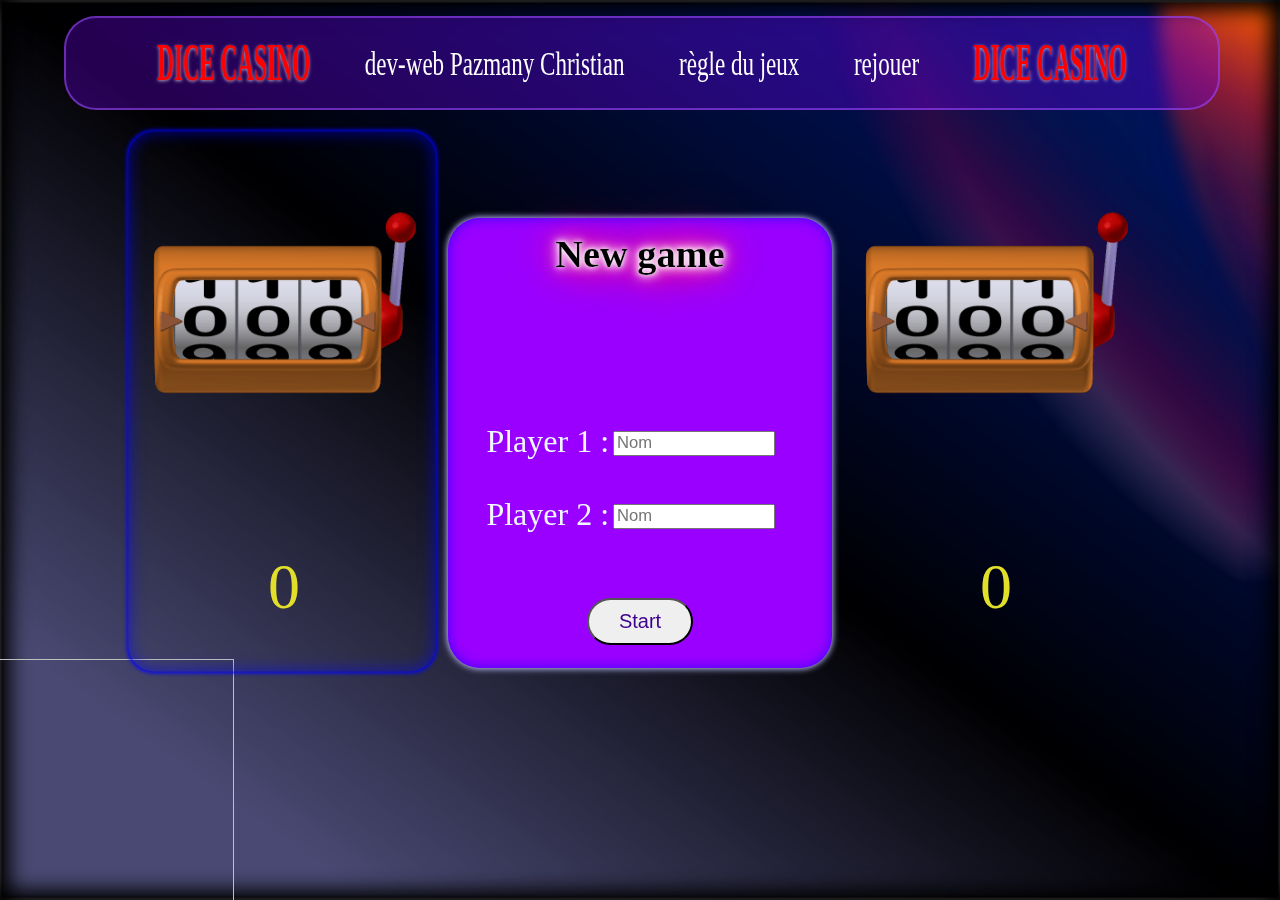
==== commit 5245b934: "Update index.html" ====
--- a/index.html
+++ b/index.html
@@ -45,7 +45,7 @@
             <canvas id="canvas"></canvas>
             <div class="containerRoulette">
                 <p class="name_winner"></p>
-                <div class="boxRoulette"><img class="roulette" src="vecteur\roulette_exterieur.svg" alt=""><img class="centre_roulette" src="vecteur\roulette_centre.svg" alt=""></div>
+                <div class="boxRoulette"><img class="roulette" src="vecteur\roulette_exterieur.png" alt=""><img class="centre_roulette" src="vecteur\roulette_centre.png" alt=""></div>
             </div>
             <div class="hidden2">
 
@@ -98,4 +98,4 @@
 
 </body>
 
-</html>+</html>
